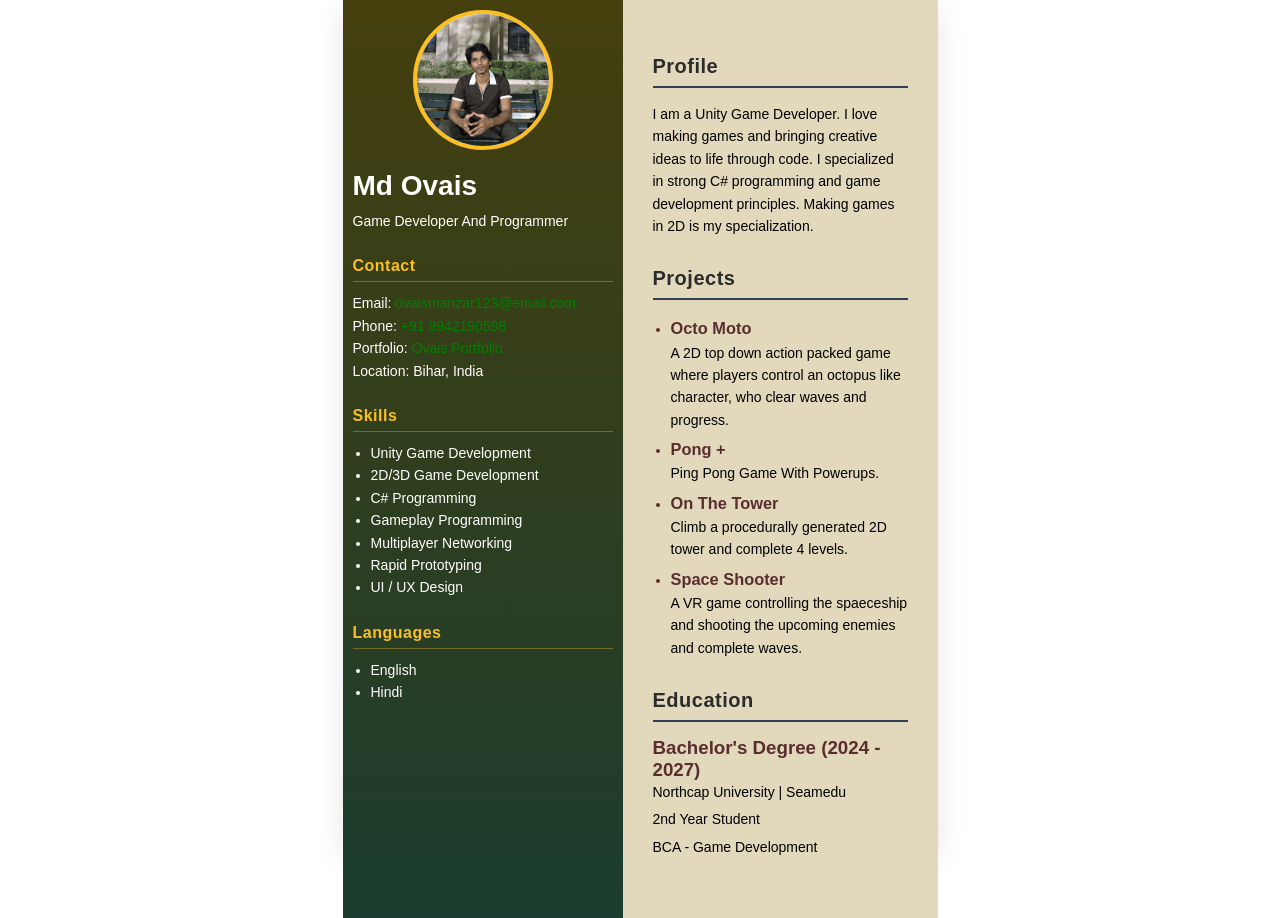
==== src/resume/resume.html @ 509aae1b "updted resume and image" ====
<!DOCTYPE html>
<html lang="en">
<head>
  <meta charset="UTF-8" />
  <meta name="viewport" content="width=device-width, initial-scale=1.0" />
  <title>Ovais Resume</title>
  <link rel="stylesheet" href="resume.css" />
</head>
<body>
  <div class="resume">
    <aside class="sidebar">
      <div class="photo">
        <img src="../images/others/Profile Pix.jpeg" alt="Profile Picture" width="200">
      </div>
      <h1>Md Ovais</h1>
      <p>Game Developer And Programmer</p>

      <h2>Contact</h2>
      <p>Email: <a href="mailto:ovaismanzar123@email.com">ovaismanzar123@email.com</a></p>
      <p>Phone: <a href="tel:+919942190598">+91 9942190598</a></p>
      <p>Portfolio: <a href="https://ovais-dev.github.io/Ovais-Portfolio-Website/" target="_blank">Ovais Portfolio</a></p>
      <p>Location: Bihar, India</p>

      <h2>Skills</h2>
      <ul>
        <li>Unity Game Development</li>
        <li>2D/3D Game Development</li>
        <li>C# Programming</li>
        <li>Gameplay Programming</li>
        <li>Multiplayer Networking</li>
        <li>Rapid Prototyping</li>
        <li>UI / UX Design</li>
      </ul>

      <h2>Languages</h2>
      <ul>
        <li>English</li>
        <li>Hindi</li>
      </ul>
    </aside>

    <main class="main">
      <section class="section">
        <h2>Profile</h2>
        <p>I am a Unity Game Developer. I love making games and bringing creative ideas to life through code. I specialized in strong C# programming and game development principles. Making games in 2D is my specialization.</p>
      </section>

      <!-- <section class="section">
        <h2>Experience</h2>
        <div class="job">
          <h3>Gameplay Programmer</h3>
          <span>Studio Name | 2024 - Present</span>
          <p>Developed gameplay systems, optimized mechanics, and collaborated with designers/artists.</p>
        </div>
      </section> -->

      <section class="section">
        <h2>Projects</h2>
        <div class="job">
          <ul>
            <li>
              <h3>Octo Moto</h3>
              <p>A 2D top down action packed game where players control an octopus like character, who clear waves and progress.</p>
            </li>
            <li>
              <h3>Pong +</h3>
              <p>Ping Pong Game With Powerups.</p>
            </li>
            <li>
              <h3>On The Tower</h3>
              <p>Climb a procedurally generated 2D tower and complete 4 levels.</p>
            </li>
            <li>
              <h3>Space Shooter</h3>
              <p>A VR game controlling the spaeceship and shooting the upcoming enemies and complete waves.</p>
            </li>
          </ul>
        </div>
      </section>

      <section class="section">
        <h2>Education</h2>
        <div class="job">
          <h3>Bachelor's Degree (2024 - 2027)</h3>
          <p>Northcap University | Seamedu</p>
          <p>2nd Year Student</p>
          <p>BCA - Game Development</p>
        </div>
      </section>
    </main>
  </div>
</body>
</html>
---- src/resume/resume.css ----
* { box-sizing: border-box; margin: 0; padding: 0; font-family: Arial, sans-serif; }
    /* body { background: linear-gradient(135deg, #12051f, #1a0933); padding: 20px; } */
    .resume {
      width: 595px;
      height: 845px;
      margin: auto;
      background: #fdfcff;
      display: grid;
      grid-template-columns: 280px 1fr;
      box-shadow: 0 10px 30px rgba(0,0,0,0.1);
      
    }
    .sidebar {
      background: linear-gradient(180deg, #453f0d 0%, #1b3d2f 100%);
      color: white;
      padding: 10px;
    }
    .photo {
      width: 140px;
      height: 140px;
      border-radius: 50%;
      background: white;
      border: 4px solid #fbbf24;
      margin: 0 auto 20px;
      display: flex;
      align-items: center;
      justify-content: center;
      /* font-size: 14px;
      text-align: center; */
    }
    .photo img {
        width: 100%;
        border-radius: 50%;
    /* max-width: 400px;
    height: 400px;
    border: 10px solid rgba(29, 29, 29, 0.5);
    box-shadow: 0 10px 30px rgba(0, 0, 0, 0.3);
    object-fit: cover;
    object-position: center; */
}
    h1 { font-size: 28px; margin-bottom: 8px; }
    h2 { font-size: 16px; margin: 25px 0 10px; border-bottom: 1px solid rgba(251,191,36,0.35); padding-bottom: 6px; color: #fbbf24; letter-spacing: 0.5px; }
    p, li { font-size: 14px; line-height: 1.6; }
    ul { padding-left: 18px; }
    .main {
        height: 100%;
        padding: 30px;
        background-color: #e2d8bc;
    }
    .section { margin-bottom: 30px; }
    .section h2 {
        font-size: 20px;
      color: #2B2B2B;
      border-bottom: 2px solid #334155;
      padding-bottom: 8px;
      margin-bottom: 15px;
    }
    .job { margin-bottom: 20px; }
    .job li{color: #5A2E2E;}
    .job h3 { margin-bottom: 0px; color: #5A2E2E;  padding: 0;}
    .job p { color: #000000; font-size: 14px; font-weight: 500; margin-bottom: 5px;padding: 0; }
    /* @media print {
      body { background: white; padding: 0; }
      .resume { box-shadow: none; max-width: 100%; }
    } */

a:link {
  color: green;
  background-color: transparent;
  text-decoration: none;
}

a:visited {
  color: pink;
  background-color: transparent;
  text-decoration: none;
}

a:hover {
  color: red;
  background-color: transparent;
  text-decoration: underline;
}

a:active {
  color: yellow;
  background-color: transparent;
  text-decoration: underline;
}
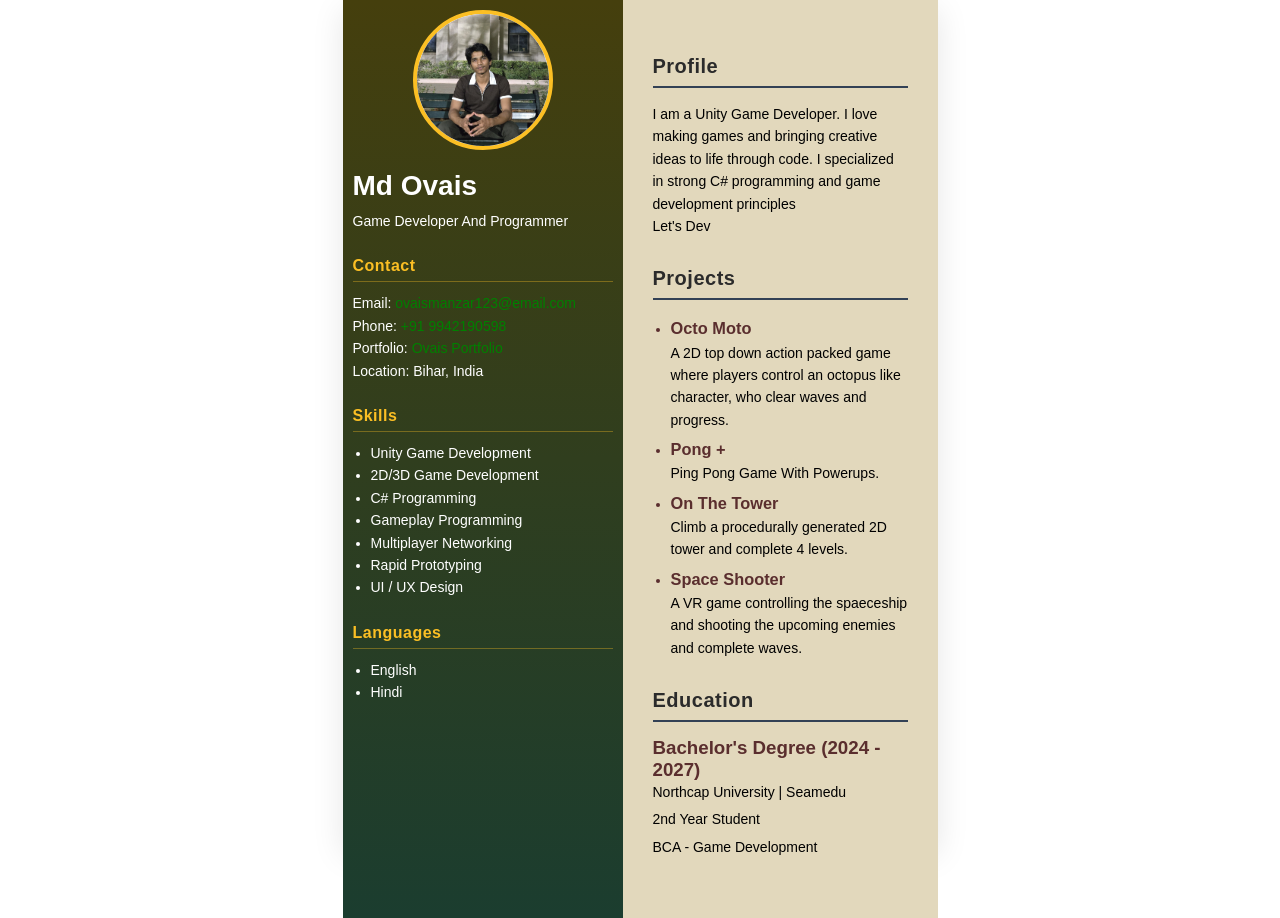
==== commit 047bd2d5: "Implemented Theme Section" ====
--- a/src/resume/resume.html
+++ b/src/resume/resume.html
@@ -42,7 +42,7 @@
     <main class="main">
       <section class="section">
         <h2>Profile</h2>
-        <p>I am a Unity Game Developer. I love making games and bringing creative ideas to life through code. I specialized in strong C# programming and game development principles. Making games in 2D is my specialization.</p>
+        <p>I am a Unity Game Developer. I love making games and bringing creative ideas to life through code. I specialized in strong C# programming and game development principles <br> Let's Dev</p>
       </section>
 
       <!-- <section class="section">
